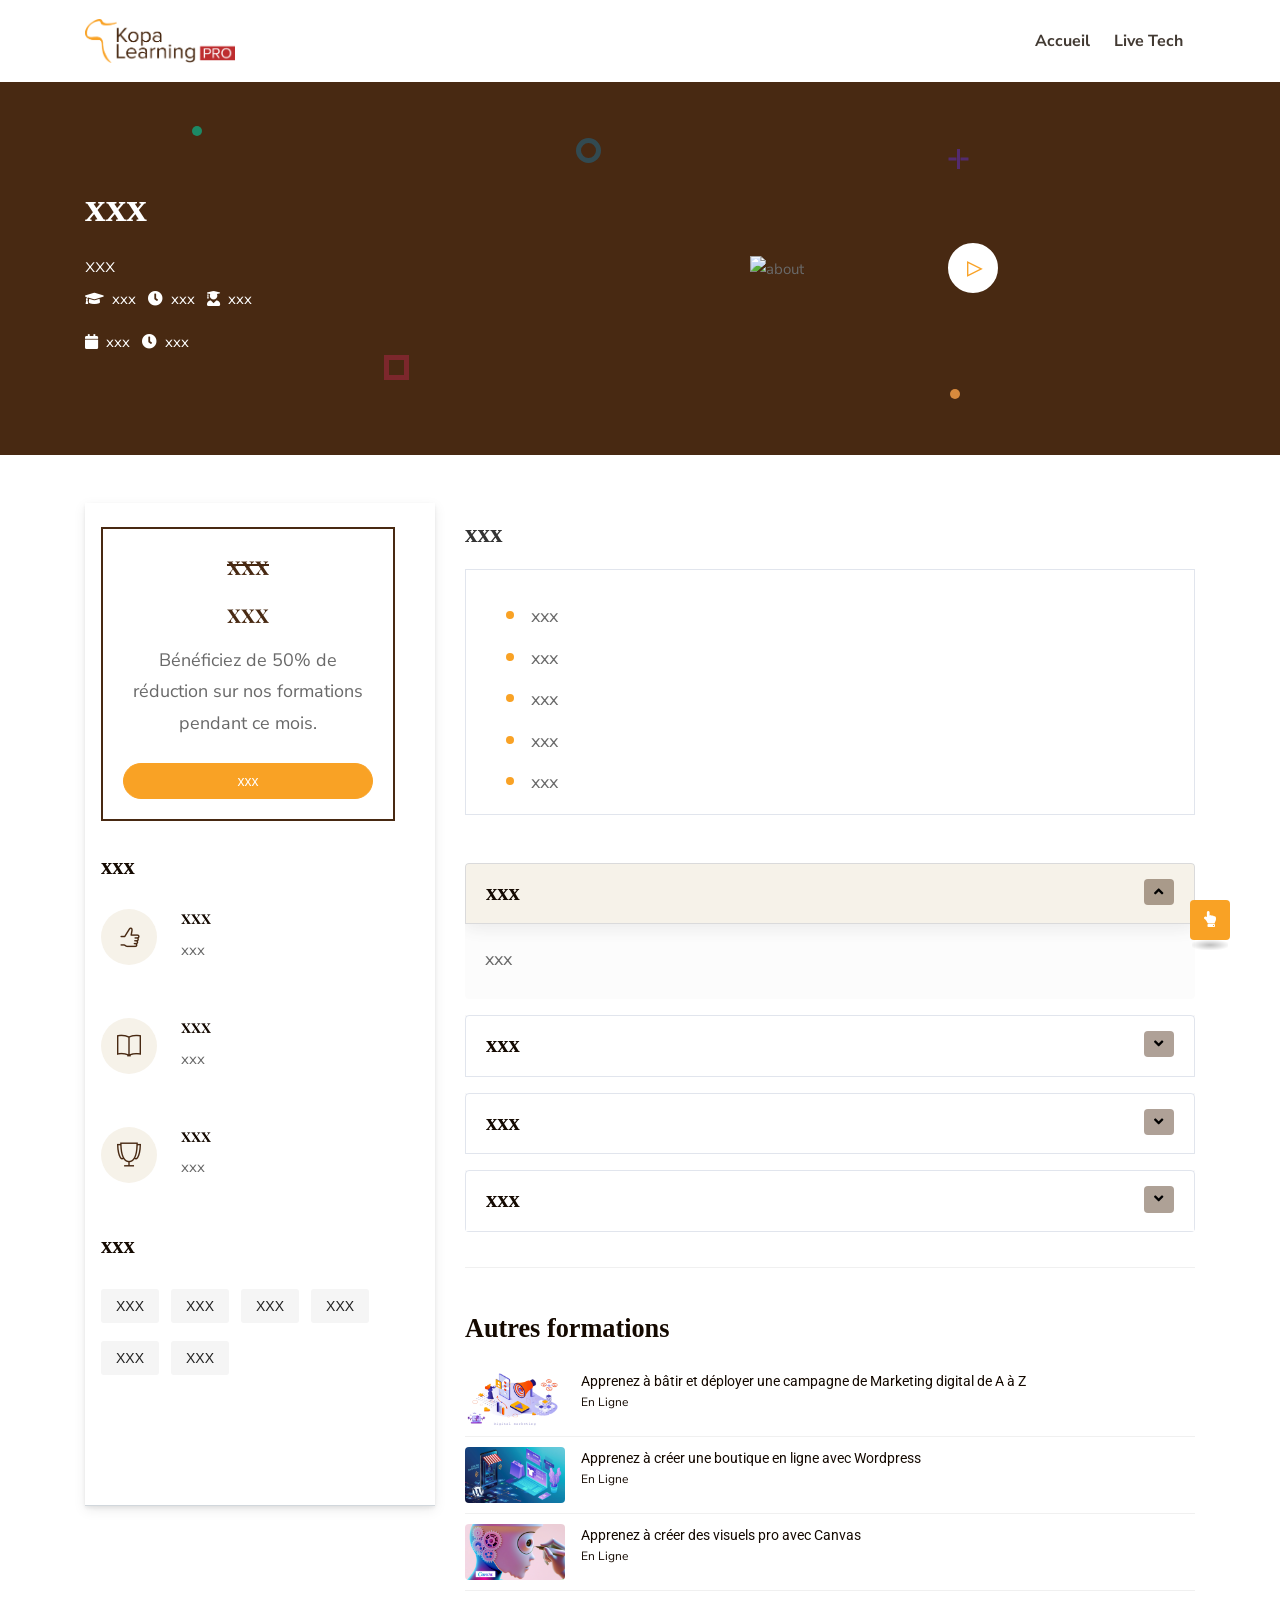
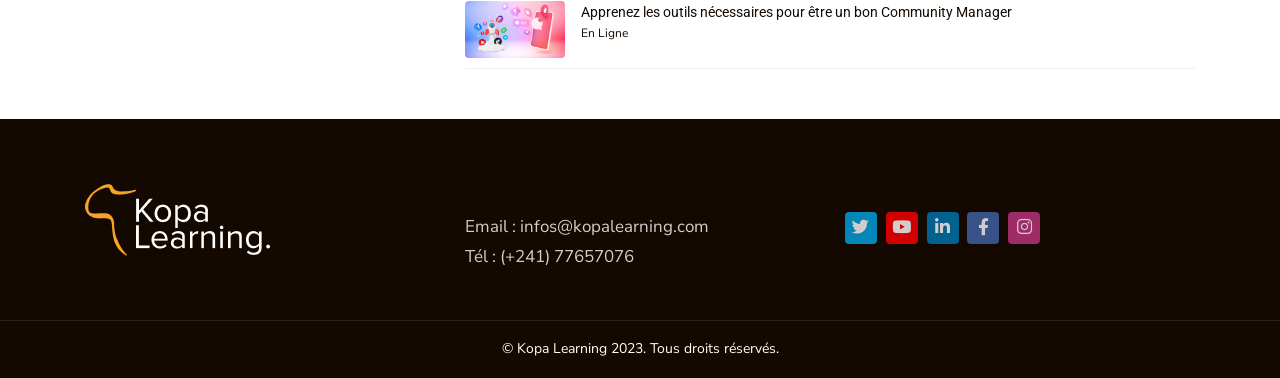
==== trainingView.html @ 378794e9 "kopa training site" ====
<!DOCTYPE html>
<html lang="fr">


<head>
    <meta charset="utf-8">
    <meta name="viewport" content="width=device-width, initial-scale=1, shrink-to-fit=no">
    <meta http-equiv="X-UA-Compatible" content="ie=edge">

    <!--favicon icon-->
    <link rel="icon" href="assets/img/favicon3.png" type="image/png" sizes="16x16">

    <link rel="preconnect" href="https://fonts.googleapis.com">
    <link rel="preconnect" href="https://fonts.gstatic.com" crossorigin>
    <link href="https://fonts.googleapis.com/css2?family=Nunito+Sans:wght@300&family=Playfair+Display&display=swap" rel="stylesheet">

    <!--title-->
    <title>Formations pro Kopa Learning</title>

    <!--build:css-->
    <link rel="stylesheet" href="assets/css/main.css">
    <!-- endbuild -->
    
</head>

<body>

    <!--preloader start-->
    <div id="preloader">
        <div class="preloader-wrap">
            <img src="assets/img/Kopa learning pro color.png" alt="logo" width="200" class="img-fluid" />
            <div class="thecube">
                <div class="cube c1"></div>
                <div class="cube c2"></div>
                <div class="cube c4"></div>
                <div class="cube c3"></div>
            </div>
        </div>
    </div>
    <!--preloader end-->

     <!--header section start-->
     <header class="header">
        <!--start navbar-->
        <nav class="navbar navbar-expand-lg  bg-transparent">
            <div class="container">
                <a class="navbar-brand" href="index.html">
                    <img src="assets/img/Kopa learning pro color.png" width="150" alt="logo" class="img-fluid" />
                </a>
                <button class="navbar-toggler" type="button" data-toggle="collapse" data-target="#navbarSupportedContent" aria-controls="navbarSupportedContent" aria-expanded="false" aria-label="Toggle navigation">
                    <span class="ti-menu"></span>
                </button>

                <div class="collapse navbar-collapse h-auto" id="navbarSupportedContent">
                    <ul class="navbar-nav ml-auto menu">
                        <li><a href="index.html">Accueil</a>
                        </li>
                        <li>
                            <a href="https://livetech.kopalearning.com/" target="_blank">Live Tech</a>
                        </li>
                    </ul>
                </div>
            </div>
        </nav>
    </header>
    <!--header section end-->

    <div class="main">

        <!--hero section start-->
        <section class="ptb-100 bg-image" style="background: #482912!important;">
            <div class="animated-shape-wrap">
                <div class="animated-shape-item"></div>
                <div class="animated-shape-item"></div>
                <div class="animated-shape-item"></div>
                <div class="animated-shape-item"></div>
                <div class="animated-shape-item"></div>
            </div>
            <div class="container">
                <div class="row align-items-center justify-content-lg-between justify-content-md-center justify-content-sm-center">
                    <div class="col-md-12 col-lg-7">
                        <div class="hero-slider-content text-white">
                            <h1 data-training-content="training-title" class="text-white">xxx</h1>
                            <p data-training-content="training-desc" class="lead">xxx</p>
                            <ul class="list-inline meta-list">
                                <li class="list-inline-item"><i class="fas fa-graduation-cap mr-2"></i><span data-training-content="training-type">xxx</span></li>
                                <li class="list-inline-item"><i class="fas fa-clock mr-2"></i><span data-training-content="training-duration">xxx</span></li>
                                <li class="list-inline-item"><i class="fas fa-user-graduate mr-2"></i><span data-training-content="training-places">xxx</span></li>
                            </ul>
                            <ul class="list-inline meta-list">
                                <li class="list-inline-item"><i class="fas fa-calendar mr-2"></i><span data-training-content="training-date">xxx</span></li>
                                <li class="list-inline-item"><i class="fas fa-clock mr-2"></i><span data-training-content="training-time">xxx</span></li>
                            </ul>
                        </div>
                    </div>
                    <div class="col-md-6 col-lg-5">
                        <div class="mask-image">
                            <img src="" class="img-fluid" alt="about" id="training-image">
                            <div class="item-icon video-promo-content">
                                <a href="https://www.youtube.com/watch?v=N6sCo9x3sGU" class="popup-youtube video-play-icon text-center m-auto"><span class="ti-control-play"></span> </a>
                            </div>
                        </div>
                        
                    </div>
                </div>
                <!--end of row-->
            </div>
            <!--end of container-->
        </section>
        <!--hero section end-->

        <!--blog section start-->
        <div class="module mt-5">
            <div class="container">
                <div class="row">
                    <div class="col-lg-4 col-md-4">
                        <div class="sidebar-left aside-block mb-5  pr-4">
                            <aside class="px-3 py-3 widget widget-recent-entries-custom">

                                <div class="discount-banner bg-white text-center my-2">
                                    <h3 class="color-accent" >
                                        <del data-training-content="training-price-discount">xxx</del> 
                                    </h3>
                                    <h3 class="color-accent" data-training-content="training-price">xxx</h3>
                                    <p class="font-size-18">Bénéficiez de 50% de réduction sur nos formations pendant ce mois.</p>
                                    <a href="#" target="_blank" data-training-content="training-susbscribe-btn"
                                     class="btn btn-brand-01 mt-4 d-block text-center text-white font-size-18"
                                     id="payment-button"
                                     >xxx</a>
                                </div> 
    
                                <div class="widget-title pt-4 ">
                                    <h4 data-training-content="training-has">xxx</h4>
                                </div>
                                
                                <div class="element-with-icons">
                                    <div class="features-single-wrap mb-sm-0 mb-md-5 mb-lg-5">
                                        <span class="ti-thumb-up p-3 mr-4 mt-1 rounded-circle float-left"></span>
                                        <div class="features-single-content d-block overflow-hidden">
                                            <h5 class="mb-2" data-training-content="training-has-1">xxx</h5>
                                            <p data-training-content="training-has-1-item">xxx</p>
                                        </div>
                                    </div>
                                    <div class="features-single-wrap mb-sm-0 mb-md-5 mb-lg-5">
                                        <span class="ti-book p-3 mr-4 mt-1 rounded-circle float-left"></span>
                                        <div class="features-single-content d-block overflow-hidden">
                                            <h5 class="mb-2" data-training-content="training-has-2">xxx</h5>
                                            <p data-training-content="training-has-2-item">xxx</p>
                                        </div>
                                    </div>
                                    <div class="features-single-wrap mb-sm-0 mb-md-5 mb-lg-5">
                                        <span class="ti-cup p-3 mr-4 mt-1 rounded-circle float-left"></span>
                                        <div class="features-single-content d-block overflow-hidden">
                                            <h5 class="mb-2" data-training-content="training-has-3">xxx</h5>
                                            <p data-training-content="training-has-3-item">xxx</p>
                                        </div>
                                    </div>
                                </div>
    
                                <aside class="widget widget-tag-cloud">
                                    <div class="widget-title">
                                        <h4 data-training-content="training-subjects-title">xxx</h4>
                                    </div>
                                    <div class="tag-cloud">
                                        <a href="#" data-training-content="training-subjects-1">xxx</a>
                                        <a href="#" data-training-content="training-subjects-2">xxx</a>
                                        <a href="#" data-training-content="training-subjects-3">xxx</a>
                                        <a href="#" data-training-content="training-subjects-4">xxx</a>
                                        <a href="#" data-training-content="training-subjects-5">xxx</a>
                                        <a href="#" data-training-content="training-subjects-6">xxx</a>
                                    </div>
                                </aside>
                            </aside>
                        </div>
                    </div>
                    <div class="col-lg-8 col-md-8">
                         
                        <article class="post">
                            <div class="post-wrapper">
                                <div class="post-header">
                                    <h1 class="post-title" data-training-content="training-what-to-learn">xxx</h1>
                                </div>
                                <div class="post-content border-style mb-5"> 
                                    <ul class="dot-circle pt-3">
                                        <li class="font-size-18" data-training-content="training-what-to-do-item-1">xxx</li>
                                        <li class="font-size-18" data-training-content="training-what-to-do-item-2">xxx</li>
                                        <li class="font-size-18" data-training-content="training-what-to-do-item-3">xxx</li>
                                        <li class="font-size-18" data-training-content="training-what-to-do-item-4">xxx</li>
                                        <li class="font-size-18" data-training-content="training-what-to-do-item-5">xxx</li>
                                    </ul>
                                </div>
                                <div id="accordion" class="accordion faq-wrap">
                                    <div class="card mb-3">
                                        <a class="card-header " data-toggle="collapse" href="#collapse0" aria-expanded="false">
                                            <h4 class="mb-0 d-inline-block" data-training-content="training-catalogue-resume">xxx</h4>
                                        </a>
                                        <div id="collapse0" class="collapse show" data-parent="#accordion">
                                            <div class="card-body white-bg">
                                                <p class="font-size-18" data-training-content="training-catalogue-resume-content">xxx</p>
                                            </div>
                                        </div>
                                    </div>
                                    <div class="card my-3">
                                        <a class="card-header collapsed" data-toggle="collapse" href="#collapse1" aria-expanded="false">
                                            <h4 class="mb-0 d-inline-block" data-training-content="training-catalogue-targets">xxx</h4>
                                        </a>
                                        <div id="collapse1" class="collapse " data-parent="#accordion">
                                            <div class="card-body white-bg">
                                                <p class="font-size-18" data-training-content="training-catalogue-targets-content">xxx</p>
                                            </div>
                                        </div>
                                    </div>
                                    <div class="card my-3">
                                        <a class="card-header collapsed" data-toggle="collapse" href="#collapse2" aria-expanded="false">
                                            <h4 class="mb-0 d-inline-block" data-training-content="training-catalogue-prerequisites">xxx</h4>
                                        </a>
                                        <div id="collapse2" class="collapse " data-parent="#accordion">
                                            <div class="card-body white-bg">
                                                <p class="font-size-18" data-training-content="training-catalogue-prerequisites-content">xxx</p>
                                            </div>
                                        </div>
                                    </div>
                                    <div class="card mt-3">
                                        <a class="card-header collapsed" data-toggle="collapse" href="#collapse4" aria-expanded="false">
                                            <h4 class="mb-0 d-inline-block" data-training-content="training-catalogue-work">xxx</h4>
                                        </a>
                                        <div id="collapse4" class="collapse " data-parent="#accordion" >
                                            <div class="card-body white-bg">
                                                <p class="font-size-18" data-training-content="training-catalogue-work-content">xxx</p>
                                            </div>
                                        </div>
                                    </div>
                                </div>
                            </div>
                        </article>
                       
                        <aside class="widget widget-recent-entries-custom">
                            <div class="widget-title">
                                <h3>Autres formations</h3>
                            </div>
                            <ul>
                                <li class="clearfix">
                                    <div class="wi"><a href="#"><img src="assets/img/dm.png" alt="training" class="img-fluid rounded" /></a></div>
                                    <div class="wb"><a href="trainingView.html?dm" data-training-btn="dm" class="font-size-18">Apprenez à bâtir et déployer une campagne de Marketing digital de A à Z</a><span class="post-date">En Ligne</span></div>
                                </li>
                                <li class="clearfix">
                                    <div class="wi"><a href="#"><img src="assets/img/wp.png" alt="training" class="img-fluid rounded" /></a></div>
                                    <div class="wb"><a href="trainingView.html?wp" data-training-btn="wp" class="font-size-18">Apprenez à créer une boutique en ligne avec Wordpress</a><span class="post-date">En Ligne</span></div>
                                </li>
                                <!-- <li class="clearfix">
                                    <div class="wi"><a href="#"><img src="assets/img/pay.png" alt="training" class="img-fluid rounded" /></a></div>
                                    <div class="wb"><a href="trainingView.html?pay" data-training-btn="pay" class="font-size-18">Apprenez à intégrer une solution de paiement par Mobile Money et cartes bancaires sur votre site web</a><span class="post-date">En ligne</span></div>
                                </li> -->
                                <li class="clearfix">
                                    <div class="wi"><a href="#"><img src="assets/img/canva.png" alt="training" class="img-fluid rounded" /></a></div>
                                    <div class="wb"><a href="trainingView.html?canva" data-training-btn="canva" class="font-size-18">Apprenez à créer des visuels pro avec Canvas</a><span class="post-date">En Ligne</span></div>
                                </li>
                                <li class="clearfix">
                                    <div class="wi"><a href="#"><img src="assets/img/cm.png" alt="training" class="img-fluid rounded" /></a></div>
                                    <div class="wb"><a href="trainingView.html?cm" data-training-btn="cm" class="font-size-18">Apprenez les outils nécessaires pour être un bon Community Manager
                                    </a><span class="post-date">En Ligne</span></div>
                                </li>
                                <!-- <li class="clearfix">
                                    <div class="wi"><a href="#"><img src="assets/img/devweb.png" alt="training" class="img-fluid rounded" /></a></div>
                                    <div class="wb"><a href="trainingView.html?devweb" data-training-btn="devweb" class="font-size-18">Apprenez à développer des applications et sites web</a><span class="post-date">En Ligne</span></div>
                                </li> -->
                            </ul>
                        </aside>  
                    </div>    
                </div> 
            </div>
        </div>
        <!--blog section end-->


    </div>

    <!--footer section start-->
    <!--when you want to remove subscribe newsletter container then you should remove .footer-with-newsletter class-->
    <footer class="footer-1 pt-60 footer-with-newsletter" style="background-color: #140900;">
        <div class="container">
            <div class="row">
                <div class="col-md-12 col-lg-4 mb-4 mb-md-4 mb-sm-4 mb-lg-0">
                    <a href="#" class="navbar-brand mb-2">
                        <img src="assets/img/Logo-kopa-learning-white-footer.png" alt="logo" class="img-fluid">
                    </a>
                </div>
                <div class="col-md-12 col-lg-8">
                    <div class="row mt-0">
                        <div class="col-sm-6 col-md-6 col-lg-6 mb-6 mb-sm-4 mb-md-0 mb-lg-0">
                            <h6 class="text-uppercase">Contacts</h6>
                            <ul>
                                <li>
                                    <a href="mailto:infos@kopalearning.com" class="text-white">Email : infos@kopalearning.com</a>
                                </li>
                                <li>
                                    <a  href="tel:+24177657076" class="text-white">Tél : (+241) 77657076</a>
                                </li>
                            </ul>
                        </div>
                        <div class="col-sm-6 col-md-6 col-lg-6">
                            <h6 class="text-uppercase">Liens sociaux</h6>
                            <div class="list-inline social-list-default background-color social-hover-2 mt-2">
                                <li class="list-inline-item"><a class="twitter" href="https://twitter.com/kopalearning"><i class="fab fa-twitter"></i></a></li>
                                <li class="list-inline-item"><a class="youtube" href="https://www.youtube.com/channel/UCslVq5JR4PDra3Sv-5Ygo_A"><i class="fab fa-youtube"></i></a></li>
                                <li class="list-inline-item"><a class="linkedin" href="https://www.linkedin.com/company/kopalearning"><i class="fab fa-linkedin-in"></i></a></li> 
                                <li class="list-inline-item"><a class="facebook" href="https://www.facebook.com/kopalearning"><i class="fab fa-facebook-f"></i></a></li>
                                <li class="list-inline-item"><a class="instagram" href="https://www.instagram.com/kopalearning/"><i class="fab fa-instagram"></i></a></li>
                            </div>
                        </div>
                    </div>
                </div>
            </div>
        </div>
        <!--end of container-->

        <!--footer bottom copyright start-->
        <div class="footer-bottom border-gray-light mt-5 py-3">
            <div class="container">
                <div class="row">
                    <div class="col-md-12 col-lg-12">
                        <div class="copyright-wrap small-text text-white">
                            <p class="mb-0" style="font-size: 14px; text-align: center;">&copy; Kopa Learning 2023. Tous droits réservés.</p>
                        </div>
                    </div>
                </div>
            </div>
        </div>
        <!--footer bottom copyright end-->
    </footer>
    <!--footer section end-->
    <!--scroll bottom to top button start-->
    <div class="scroll-top scroll-to-target primary-bg text-white" data-target="html">
        <span class="fas fa-hand-point-up"></span>
    </div>
    <!--scroll bottom to top button end-->

    


    <!--build:js-->
    <script src="assets/js/vendors/jquery-3.5.1.min.js"></script>
    <script src="assets/js/vendors/popper.min.js"></script>
    <script src="assets/js/vendors/bootstrap.min.js"></script>
    <script src="assets/js/vendors/jquery.easing.min.js"></script>
    <script src="assets/js/vendors/owl.carousel.min.js"></script>
    <script src="assets/js/vendors/countdown.min.js"></script>
    <script src="assets/js/vendors/jquery.waypoints.min.js"></script>
    <script src="assets/js/vendors/jquery.rcounterup.js"></script>
    <script src="assets/js/vendors/magnific-popup.min.js"></script>
    <script src="assets/js/vendors/validator.min.js"></script>
    <script src="assets/js/app.js"></script>
    <!--endbuild-->

    <script src="assets/js/starter.js"></script>

    <script src="assets/js/feature.js"></script>

    <script src="assets/js/payment.js"></script>
</body>

</html>
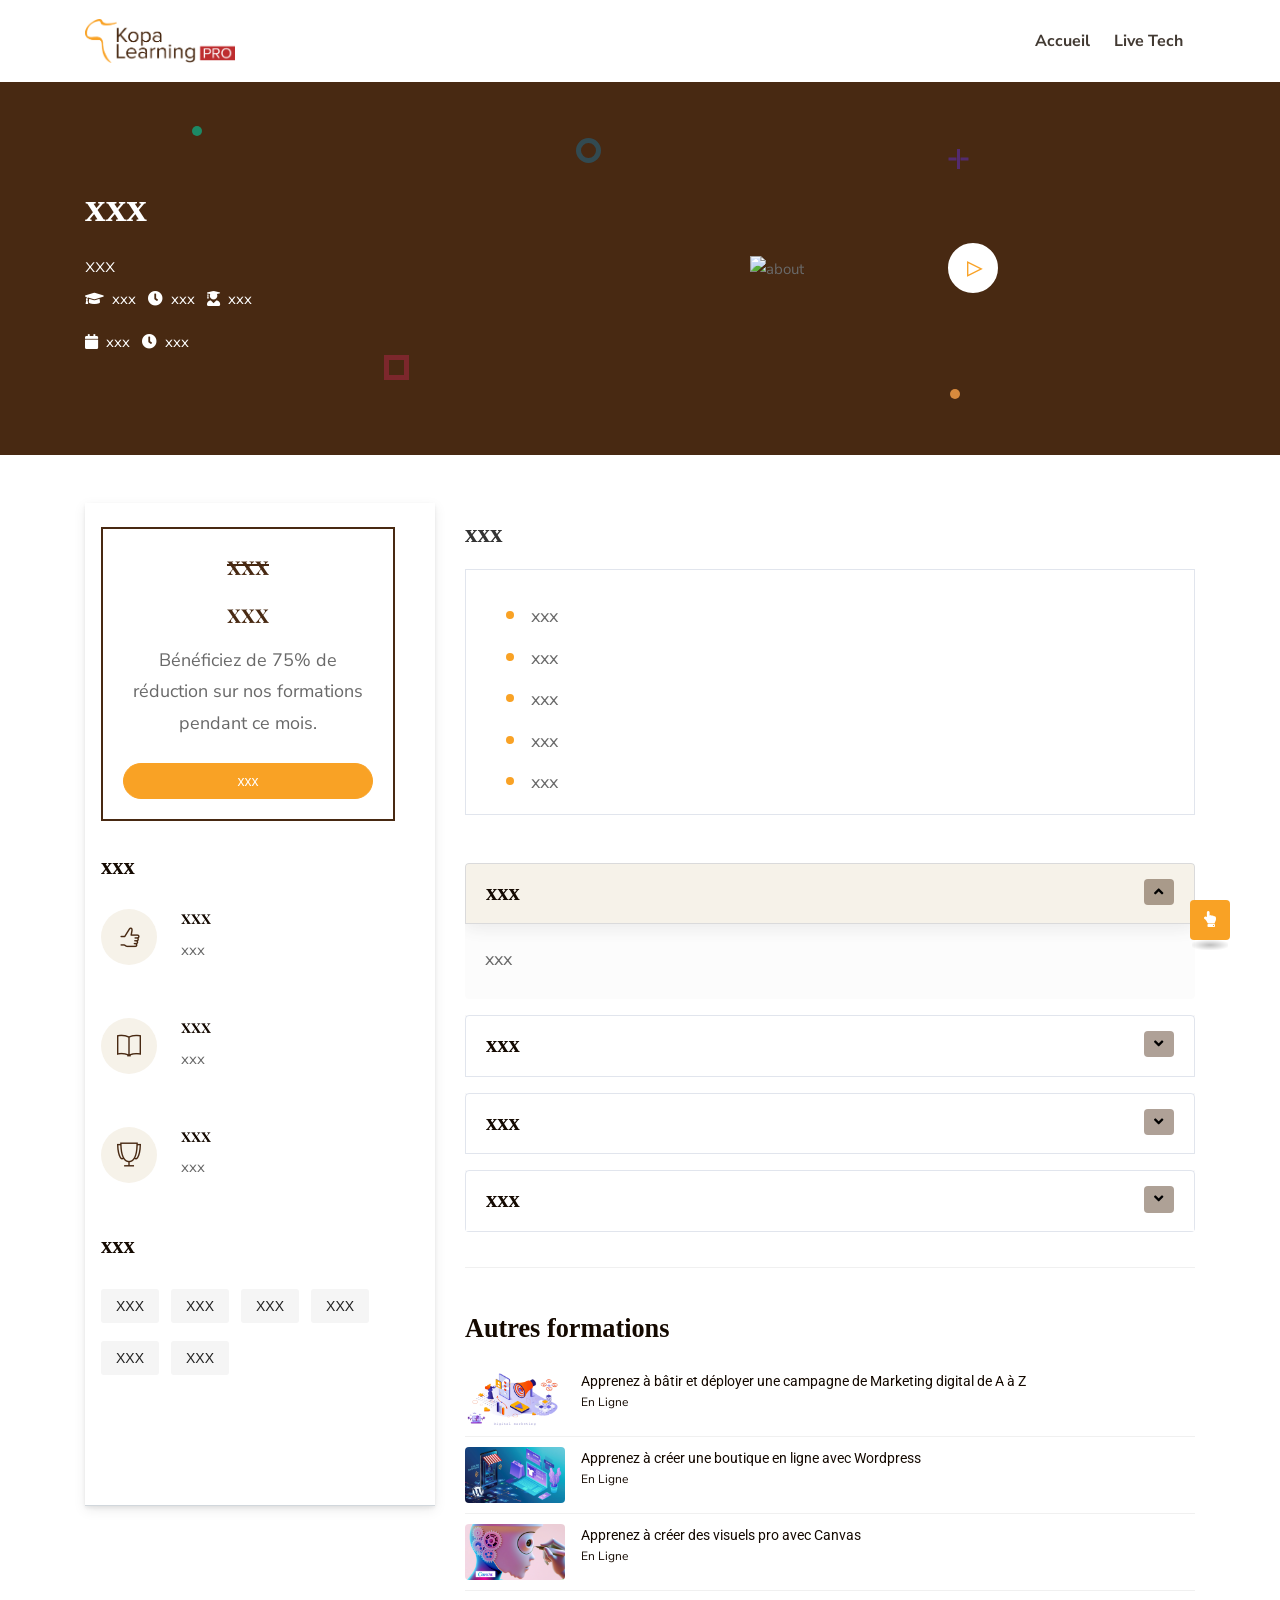
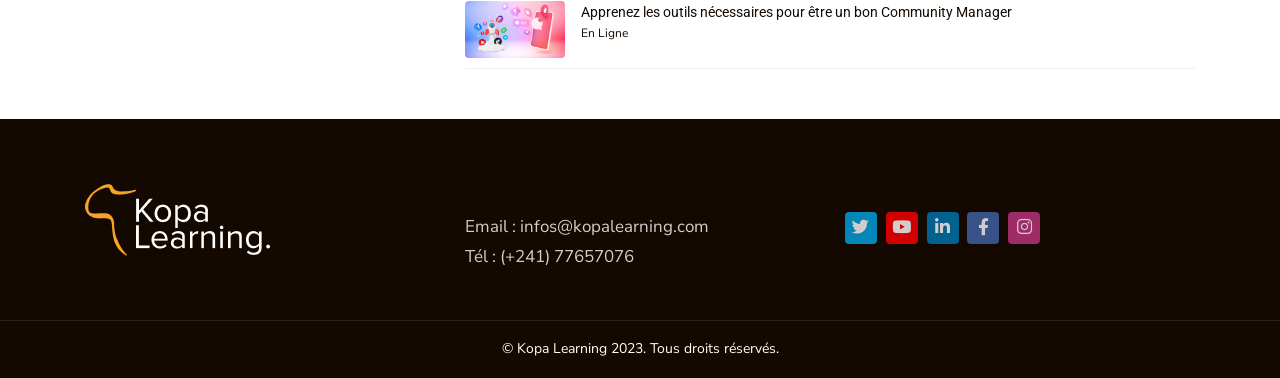
==== commit 42b9c67a: "content updated" ====
--- a/trainingView.html
+++ b/trainingView.html
@@ -123,7 +123,7 @@
                                         <del data-training-content="training-price-discount">xxx</del> 
                                     </h3>
                                     <h3 class="color-accent" data-training-content="training-price">xxx</h3>
-                                    <p class="font-size-18">Bénéficiez de 50% de réduction sur nos formations pendant ce mois.</p>
+                                    <p class="font-size-18">Bénéficiez de 75% de réduction sur nos formations pendant ce mois.</p>
                                     <a href="#" target="_blank" data-training-content="training-susbscribe-btn"
                                      class="btn btn-brand-01 mt-4 d-block text-center text-white font-size-18"
                                      id="payment-button"
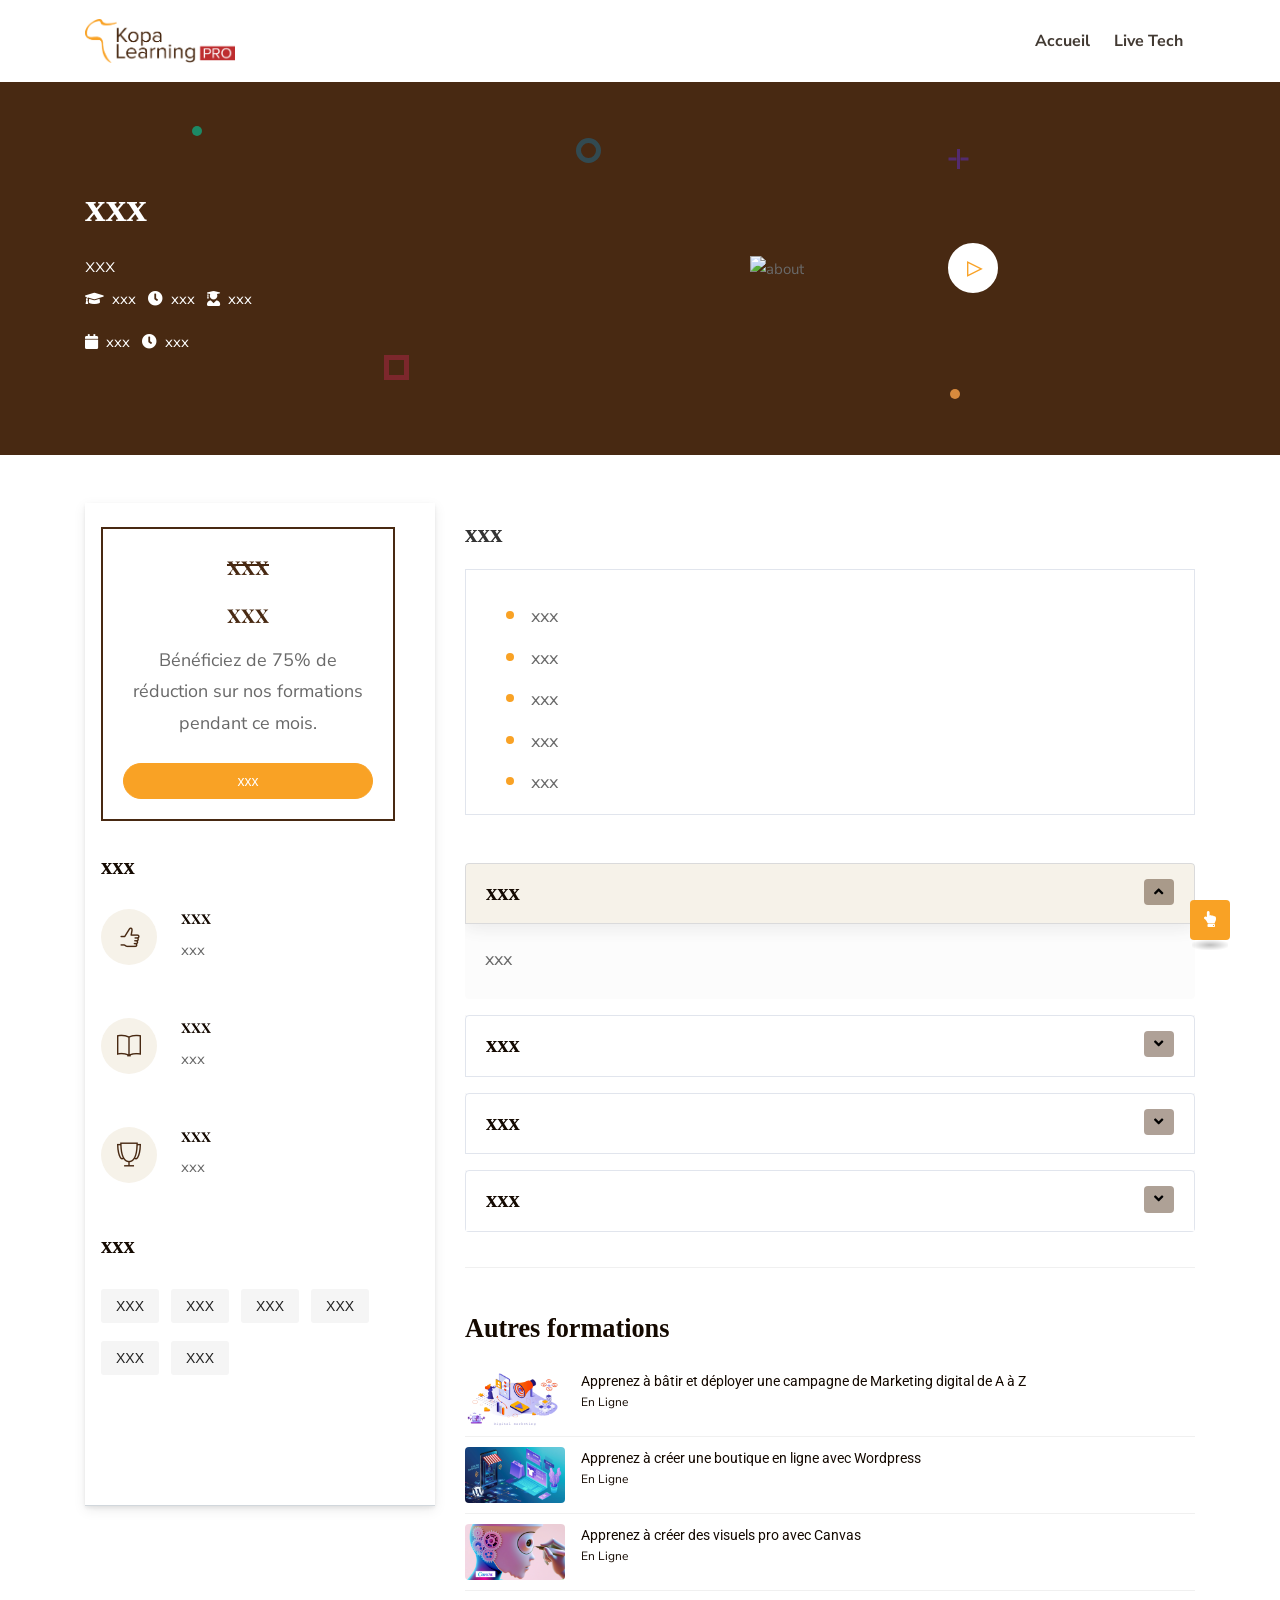
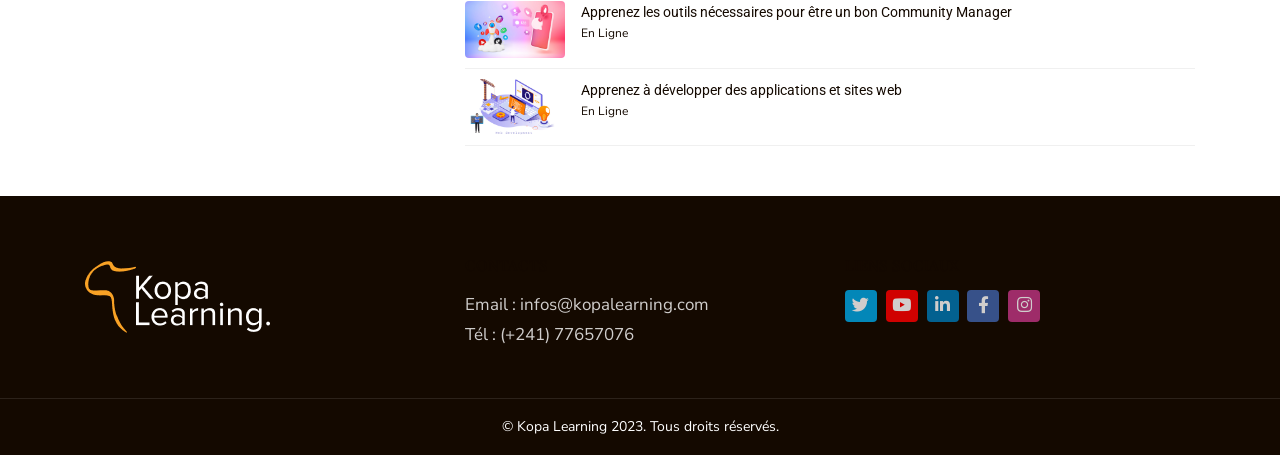
==== commit d050dd97: "dewWeb training added" ====
--- a/trainingView.html
+++ b/trainingView.html
@@ -261,10 +261,10 @@
                                     <div class="wb"><a href="trainingView.html?cm" data-training-btn="cm" class="font-size-18">Apprenez les outils nécessaires pour être un bon Community Manager
                                     </a><span class="post-date">En Ligne</span></div>
                                 </li>
-                                <!-- <li class="clearfix">
+                                <li class="clearfix">
                                     <div class="wi"><a href="#"><img src="assets/img/devweb.png" alt="training" class="img-fluid rounded" /></a></div>
                                     <div class="wb"><a href="trainingView.html?devweb" data-training-btn="devweb" class="font-size-18">Apprenez à développer des applications et sites web</a><span class="post-date">En Ligne</span></div>
-                                </li> -->
+                                </li>
                             </ul>
                         </aside>  
                     </div>    
